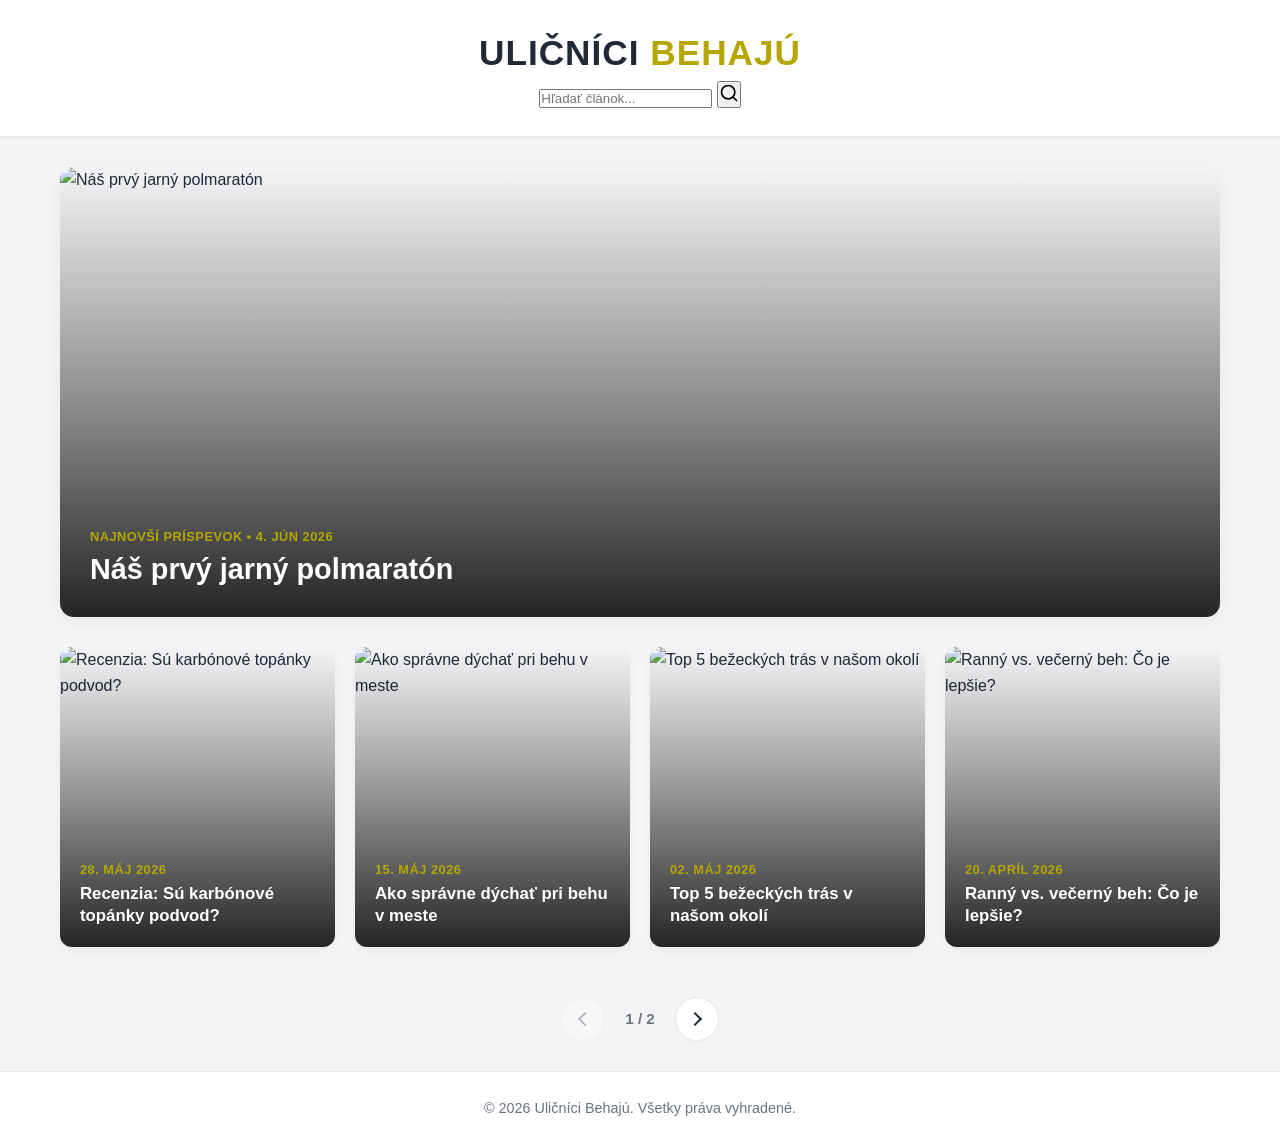
==== index.html @ 2d9c9202 "Update index.html" ====
<!DOCTYPE html>
<html lang="sk">
<head>
    <meta charset="UTF-8">
    <meta name="viewport" content="width=device-width, initial-scale=1.0">
    <title>Uličníci Behajú | Bežecký Blog</title>
    <link rel="stylesheet" href="style.css">
</head>
<body>

    <header>
        <div class="header-content">
            <h1 onclick="navigateTo('')">Uličníci <span>Behajú</span></h1>
            
            <!-- VYHĽADÁVANIE -->
            <form class="search-form" onsubmit="handleSearch(event)">
                <input type="text" id="search-input" placeholder="Hľadať článok...">
                <button type="submit" title="Vyhľadať">
                    <!-- SVG Ikona lupy -->
                    <svg viewBox="0 0 24 24" width="20" height="20" stroke="currentColor" stroke-width="2" fill="none" stroke-linecap="round" stroke-linejoin="round">
                        <circle cx="11" cy="11" r="8"></circle>
                        <line x1="21" y1="21" x2="16.65" y2="16.65"></line>
                    </svg>
                </button>
            </form>
        </div>
    </header>

    <main>
        <button id="back-btn" onclick="navigateTo('')">← Späť na články</button>

        <div id="blog-layout">
            <div id="featured-container"></div>
            <div id="older-container" class="older-grid"></div>

            <div class="pagination">
                <button id="prev-btn" class="page-btn" onclick="changePage(-1)">
                    <span class="arrow left"></span>
                </button>
                <span id="page-number">1 / 1</span>
                <button id="next-btn" class="page-btn" onclick="changePage(1)">
                    <span class="arrow right"></span>
                </button>
            </div>
        </div>

        <article id="single-post">
            <h1 id="post-full-title"></h1>
            <div id="post-full-meta"></div>
            <div id="post-full-body"></div>
            
            <div class="share-section">
                <div class="share-title">Zdieľať článok</div>
                <div class="share-buttons">
                    <button class="share-btn share-fb" onclick="shareFacebook()">Facebook</button>
                    <button class="share-btn share-x" onclick="shareX()">X / Twitter</button>
                    <button class="share-btn share-ig" id="ig-btn" onclick="shareInstagram()">Instagram</button>
                    <button class="share-btn" id="copy-btn" onclick="copyLink()">Skopírovať odkaz</button>
                </div>
            </div>
        </article>
    </main>

    <footer>
        &copy; 2026 Uličníci Behajú. Všetky práva vyhradené.
    </footer>

    <script src="script.js"></script>
</body>
</html>
---- style.css ----
/* SVETLÁ TÉMA */
:root {
    --bg-light: #f4f4f7;        
    --bg-card: #ffffff;        
    --accent-sport: #b5a600;   
    --text-main: #1f2937;      
    --text-muted: #6b7280;     
}

* { box-sizing: border-box; margin: 0; padding: 0; font-family: 'Segoe UI', Roboto, sans-serif; }
body { background-color: var(--bg-light); color: var(--text-main); line-height: 1.6; display: flex; flex-direction: column; min-height: 100vh; }

/* Hlavička */
header { background-color: var(--bg-card); border-bottom: 1px solid #e5e7eb; padding: 25px; text-align: center; box-shadow: 0 1px 3px rgba(0,0,0,0.05); }
header h1 { font-size: 2.2rem; text-transform: uppercase; letter-spacing: 1px; cursor: pointer; color: var(--text-main); font-weight: 800; }
header h1 span { color: var(--accent-sport); }

main { max-width: 1200px; margin: 30px auto; padding: 0 20px; flex: 1; width: 100%; }

/* Tlačidlo Späť */
#back-btn { display: none; background: var(--bg-card); border: 1px solid var(--text-muted); color: var(--text-main); padding: 10px 20px; cursor: pointer; margin-bottom: 25px; border-radius: 6px; text-transform: uppercase; font-weight: bold; font-size: 0.85rem; transition: 0.2s; box-shadow: 0 1px 2px rgba(0,0,0,0.05); }
#back-btn:hover { border-color: var(--accent-sport); color: var(--accent-sport); }

/* BLOG LAYOUT */
#blog-layout { display: flex; flex-direction: column; gap: 30px; }

/* 1. Najnovší príspevok (Veľký box) */
.featured-post {
    position: relative;
    width: 100%;
    height: 450px;
    border-radius: 14px;
    overflow: hidden;
    cursor: pointer;
    box-shadow: 0 4px 15px rgba(0,0,0,0.05);
}
.featured-post img { width: 100%; height: 100%; object-fit: cover; transition: transform 0.4s; }
.featured-post:hover img { transform: scale(1.01); }

/* Moderný gradient prechod z čiernej do stratena */
.card-overlay {
    position: absolute;
    bottom: 0; left: 0; right: 0; top: 0;
    background: linear-gradient(to top, rgba(0, 0, 0, 0.85) 0%, rgba(0, 0, 0, 0.4) 50%, rgba(0, 0, 0, 0) 100%);
    display: flex;
    flex-direction: column;
    justify-content: flex-end;
    padding: 30px;
}
.post-date { color: var(--accent-sport); font-weight: bold; text-transform: uppercase; font-size: 0.8rem; letter-spacing: 0.5px; }
.featured-post .post-title { font-size: 1.8rem; margin-top: 5px; font-weight: 700; color: #ffffff; line-height: 1.2; }

/* 2. Staršie príspevky (Mriežka 4 vedľa seba) */
.older-grid { display: grid; grid-template-columns: repeat(4, 1fr); gap: 20px; }
.older-card {
    position: relative;
    height: 300px;
    border-radius: 12px;
    overflow: hidden;
    cursor: pointer;
    box-shadow: 0 4px 10px rgba(0,0,0,0.04);
}
.older-card img { width: 100%; height: 100%; object-fit: cover; transition: transform 0.4s; }
.older-card:hover img { transform: scale(1.03); }

/* Prechod z čiernej do stratena pre staršie karty */
.older-card .card-overlay { padding: 20px; }
.older-card .post-title { font-size: 1.05rem; margin-top: 3px; font-weight: 600; color: #ffffff; line-height: 1.3; }

/* 3. STRÁNKOVANIE (UPRAVENÉ PRE DOKONALÉ CENTROVANIE ŠÍPOK) */
.pagination { display: flex; justify-content: center; align-items: center; gap: 20px; margin-top: 20px; }
.page-btn { 
    background: var(--bg-card); 
    border: 1px solid #e5e7eb; 
    color: var(--text-main); 
    width: 44px; 
    height: 44px; 
    border-radius: 50%; 
    cursor: pointer; 
    display: flex; 
    align-items: center; 
    justify-content: center; 
    transition: 0.2s; 
    box-shadow: 0 2px 4px rgba(0,0,0,0.02); 
}
.page-btn:hover:not(:disabled) { border-color: var(--accent-sport); color: var(--accent-sport); }
.page-btn:disabled { opacity: 0.3; cursor: not-allowed; }
#page-number { font-weight: bold; font-size: 0.95rem; color: var(--text-muted); }

/* CSS Geometrické šípky na chlp presne v strede */
.arrow {
    display: inline-block;
    width: 10px;
    height: 10px;
    border-top: 2px solid currentColor;
    border-left: 2px solid currentColor;
}
.arrow.left { transform: rotate(-45deg); margin-left: 3px; }
.arrow.right { transform: rotate(135deg); margin-right: 3px; }

/* DETAIL ČLÁNKU */
#single-post { display: none; background-color: var(--bg-card); padding: 40px; border-radius: 14px; box-shadow: 0 4px 20px rgba(0,0,0,0.04); border: 1px solid #e5e7eb; }
#post-full-title { font-size: 2.6rem; color: var(--text-main); font-weight: 800; line-height: 1.2; margin-bottom: 8px; }
#post-full-meta { color: var(--text-muted); margin-bottom: 30px; font-size: 0.95rem; border-bottom: 1px solid #e5e7eb; padding-bottom: 15px; }
#post-full-body { font-size: 1.15rem; color: #374151; }
#post-full-body p { margin-bottom: 20px; }

/* Flex riadok pre pokročilé rozloženie obrázkov v článku */
.flex-row { display: flex; gap: 30px; margin: 30px 0; align-items: center; }
.flex-row img { max-width: 45%; border-radius: 8px; box-shadow: 0 4px 10px rgba(0,0,0,0.05); }

/* SEKCIA ZDIEĽANIA */
.share-section { margin-top: 40px; padding-top: 20px; border-top: 1px solid #e5e7eb; }
.share-title { font-size: 1rem; font-weight: bold; color: var(--text-muted); text-transform: uppercase; margin-bottom: 15px; letter-spacing: 0.5px; }
.share-buttons { display: flex; gap: 12px; flex-wrap: wrap; }
.share-btn { display: inline-flex; align-items: center; gap: 8px; padding: 10px 18px; border-radius: 6px; border: 1px solid #e5e7eb; background: var(--bg-light); color: var(--text-main); font-weight: 600; font-size: 0.9rem; cursor: pointer; transition: 0.2s; }
.share-btn:hover { background: #e5e7eb; transform: translateY(-1px); }
.share-fb { background: #1877f2; color: white; border: none; }
.share-fb:hover { background: #166fe5; }
.share-x { background: #000000; color: white; border: none; }
.share-x:hover { background: #262626; }

/* Instagram značková farba */
.share-ig { background: linear-gradient(45deg, #f09433 0%, #e6683c 25%, #dc2743 50%, #cc2366 75%, #bc1888 100%); color: white; border: none; }
.share-ig:hover { transform: translateY(-1px); box-shadow: 0 4px 10px rgba(220, 39, 67, 0.3); }

/* Pätička */
footer { background-color: var(--bg-card); text-align: center; padding: 25px; color: var(--text-muted); font-size: 0.9rem; border-top: 1px solid #e5e7eb; margin-top: auto; }

/* RESPONZIVITA */
@media (max-width: 900px) {
    .older-grid { grid-template-columns: repeat(2, 1fr); }
    .featured-post { height: 350px; }
    #post-full-title { font-size: 2rem; }
}
@media (max-width: 600px) {
    .older-grid { grid-template-columns: repeat(2, 1fr); gap: 12px; }
    .older-card { height: 220px; }
    .featured-post { height: 280px; }
    .card-overlay { padding: 15px; }
    .featured-post .post-title { font-size: 1.3rem; }
    .older-card .post-title { font-size: 0.9rem; }
    #single-post { padding: 20px; }
}

/* --- FORMÁTOVANIE OBRÁZKOV V ČLÁNKU --- */

/* 1 obrázok (samostatný), vycentrovaný na 75% šírky */
.single-img-container {
    display: flex;
    flex-direction: column;
    align-items: center;
    margin: 40px 0;
}

.single-img-container img {
    width: 75%;
    max-width: 800px;
    border-radius: 8px;
    box-shadow: 0 4px 10px rgba(0,0,0,0.1);
}

.img-caption {
    font-size: 0.9rem;
    color: var(--text-muted);
    font-style: italic;
    margin-top: 10px;
    text-align: center;
}

/* 2 obrázky vedľa seba */
.double-img-container {
    display: flex;
    gap: 20px; /* Úzka medzera medzi obrázkami */
    margin: 40px 0;
    justify-content: center;
}

.img-column {
    flex: 1; /* Každý stĺpec zaberie rovnakú časť (50%) */
    display: flex;
    flex-direction: column;
    align-items: center;
}

.img-column img {
    width: 100%;
    border-radius: 8px;
    box-shadow: 0 4px 10px rgba(0,0,0,0.1);
}

/* Responzivita - na mobile nech sú obrázky pod sebou na 100% šírky */
@media (max-width: 768px) {
    .single-img-container img {
        width: 100%;
    }
    
    .double-img-container {
        flex-direction: column; /* Hodí ich pod seba */
    }
}
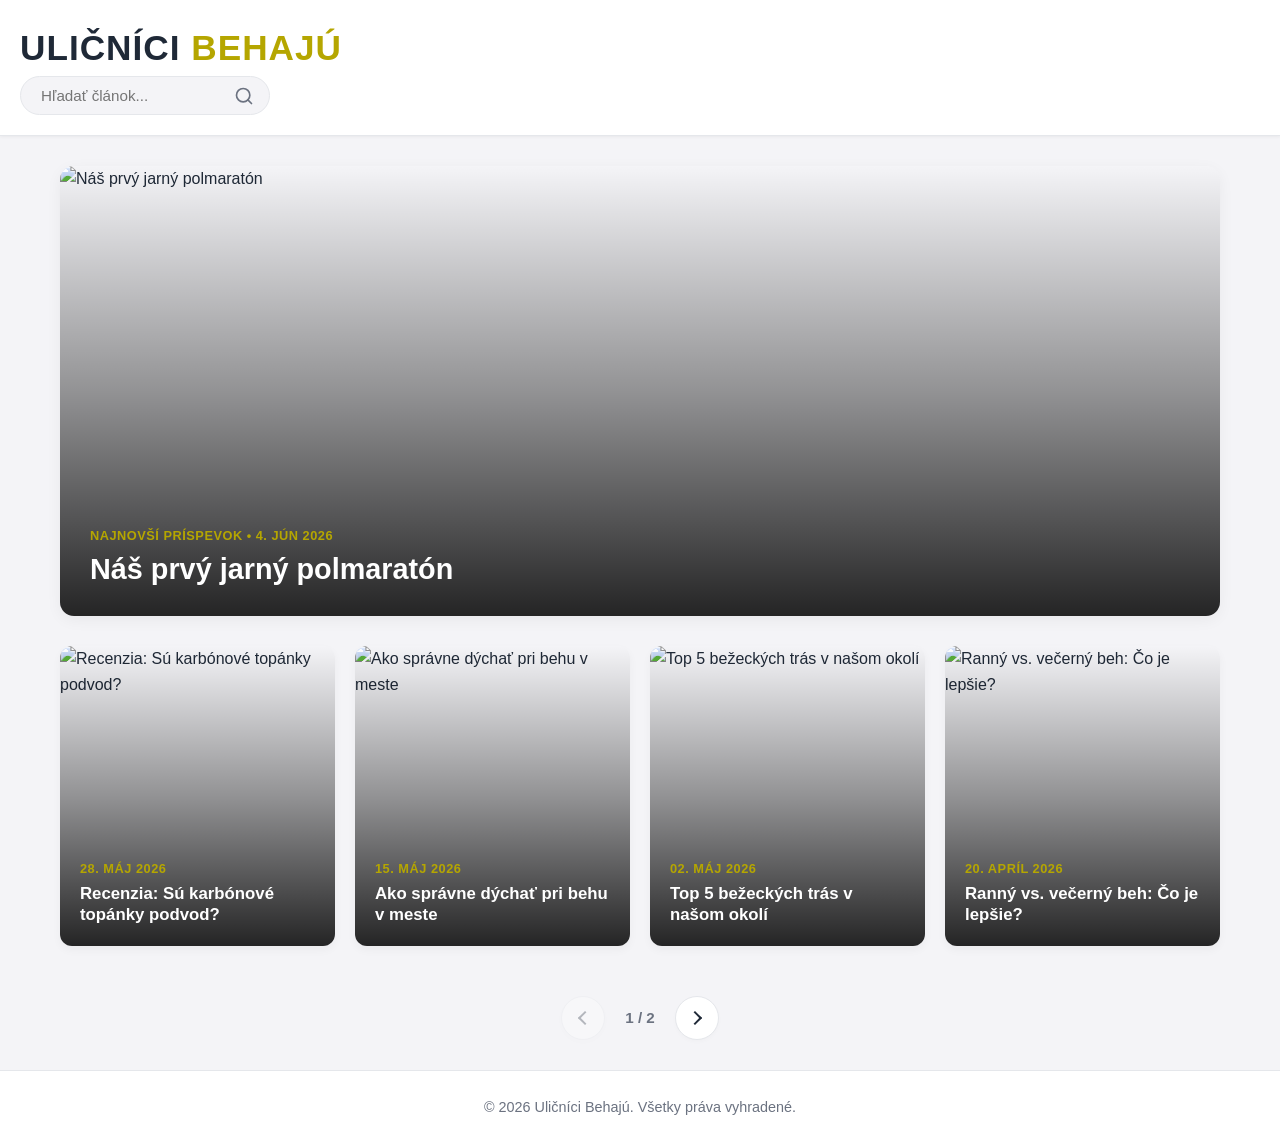
==== commit 2dd3f44d: "Update index.html" ====
--- a/index.html
+++ b/index.html
@@ -9,14 +9,14 @@
 <body>
 
     <header>
-        <div class="header-content">
+        <div class="header-container">
+            <!-- Vycentrovaný nadpis -->
             <h1 onclick="navigateTo('')">Uličníci <span>Behajú</span></h1>
             
-            <!-- VYHĽADÁVANIE -->
+            <!-- Vyhľadávací formulár zarovnaný vpravo -->
             <form class="search-form" onsubmit="handleSearch(event)">
                 <input type="text" id="search-input" placeholder="Hľadať článok...">
                 <button type="submit" title="Vyhľadať">
-                    <!-- SVG Ikona lupy -->
                     <svg viewBox="0 0 24 24" width="20" height="20" stroke="currentColor" stroke-width="2" fill="none" stroke-linecap="round" stroke-linejoin="round">
                         <circle cx="11" cy="11" r="8"></circle>
                         <line x1="21" y1="21" x2="16.65" y2="16.65"></line>
--- a/style.css
+++ b/style.css
@@ -10,10 +10,17 @@
 * { box-sizing: border-box; margin: 0; padding: 0; font-family: 'Segoe UI', Roboto, sans-serif; }
 body { background-color: var(--bg-light); color: var(--text-main); line-height: 1.6; display: flex; flex-direction: column; min-height: 100vh; }
 
-/* Hlavička */
-header { background-color: var(--bg-card); border-bottom: 1px solid #e5e7eb; padding: 25px; text-align: center; box-shadow: 0 1px 3px rgba(0,0,0,0.05); }
-header h1 { font-size: 2.2rem; text-transform: uppercase; letter-spacing: 1px; cursor: pointer; color: var(--text-main); font-weight: 800; }
+/* Hlavička s vyhľadávaním */
+header { background-color: var(--bg-card); border-bottom: 1px solid #e5e7eb; padding: 20px; box-shadow: 0 1px 3px rgba(0,0,0,0.05); }
+.header-content { max-width: 1200px; margin: 0 auto; display: flex; justify-content: space-between; align-items: center; flex-wrap: wrap; gap: 15px; }
+header h1 { font-size: 2.2rem; text-transform: uppercase; letter-spacing: 1px; cursor: pointer; color: var(--text-main); font-weight: 800; margin: 0; }
 header h1 span { color: var(--accent-sport); }
+
+/* Vyhľadávací formulár */
+.search-form { display: flex; align-items: center; background: var(--bg-light); border-radius: 20px; padding: 5px 15px; border: 1px solid #e5e7eb; width: 250px; }
+.search-form input { border: none; background: transparent; outline: none; padding: 5px; font-size: 0.95rem; color: var(--text-main); width: 100%; }
+.search-form button { background: none; border: none; cursor: pointer; color: var(--text-muted); display: flex; align-items: center; transition: 0.2s; padding-left: 5px; }
+.search-form button:hover { color: var(--accent-sport); }
 
 main { max-width: 1200px; margin: 30px auto; padding: 0 20px; flex: 1; width: 100%; }
 
@@ -24,77 +31,29 @@
 /* BLOG LAYOUT */
 #blog-layout { display: flex; flex-direction: column; gap: 30px; }
 
-/* 1. Najnovší príspevok (Veľký box) */
-.featured-post {
-    position: relative;
-    width: 100%;
-    height: 450px;
-    border-radius: 14px;
-    overflow: hidden;
-    cursor: pointer;
-    box-shadow: 0 4px 15px rgba(0,0,0,0.05);
-}
+/* Najnovší príspevok (Veľký box) */
+.featured-post { position: relative; width: 100%; height: 450px; border-radius: 14px; overflow: hidden; cursor: pointer; box-shadow: 0 4px 15px rgba(0,0,0,0.05); }
 .featured-post img { width: 100%; height: 100%; object-fit: cover; transition: transform 0.4s; }
 .featured-post:hover img { transform: scale(1.01); }
-
-/* Moderný gradient prechod z čiernej do stratena */
-.card-overlay {
-    position: absolute;
-    bottom: 0; left: 0; right: 0; top: 0;
-    background: linear-gradient(to top, rgba(0, 0, 0, 0.85) 0%, rgba(0, 0, 0, 0.4) 50%, rgba(0, 0, 0, 0) 100%);
-    display: flex;
-    flex-direction: column;
-    justify-content: flex-end;
-    padding: 30px;
-}
+.card-overlay { position: absolute; bottom: 0; left: 0; right: 0; top: 0; background: linear-gradient(to top, rgba(0, 0, 0, 0.85) 0%, rgba(0, 0, 0, 0.4) 50%, rgba(0, 0, 0, 0) 100%); display: flex; flex-direction: column; justify-content: flex-end; padding: 30px; }
 .post-date { color: var(--accent-sport); font-weight: bold; text-transform: uppercase; font-size: 0.8rem; letter-spacing: 0.5px; }
 .featured-post .post-title { font-size: 1.8rem; margin-top: 5px; font-weight: 700; color: #ffffff; line-height: 1.2; }
 
-/* 2. Staršie príspevky (Mriežka 4 vedľa seba) */
+/* Staršie príspevky (Mriežka) */
 .older-grid { display: grid; grid-template-columns: repeat(4, 1fr); gap: 20px; }
-.older-card {
-    position: relative;
-    height: 300px;
-    border-radius: 12px;
-    overflow: hidden;
-    cursor: pointer;
-    box-shadow: 0 4px 10px rgba(0,0,0,0.04);
-}
+.older-card { position: relative; height: 300px; border-radius: 12px; overflow: hidden; cursor: pointer; box-shadow: 0 4px 10px rgba(0,0,0,0.04); }
 .older-card img { width: 100%; height: 100%; object-fit: cover; transition: transform 0.4s; }
 .older-card:hover img { transform: scale(1.03); }
-
-/* Prechod z čiernej do stratena pre staršie karty */
 .older-card .card-overlay { padding: 20px; }
 .older-card .post-title { font-size: 1.05rem; margin-top: 3px; font-weight: 600; color: #ffffff; line-height: 1.3; }
 
-/* 3. STRÁNKOVANIE (UPRAVENÉ PRE DOKONALÉ CENTROVANIE ŠÍPOK) */
+/* STRÁNKOVANIE */
 .pagination { display: flex; justify-content: center; align-items: center; gap: 20px; margin-top: 20px; }
-.page-btn { 
-    background: var(--bg-card); 
-    border: 1px solid #e5e7eb; 
-    color: var(--text-main); 
-    width: 44px; 
-    height: 44px; 
-    border-radius: 50%; 
-    cursor: pointer; 
-    display: flex; 
-    align-items: center; 
-    justify-content: center; 
-    transition: 0.2s; 
-    box-shadow: 0 2px 4px rgba(0,0,0,0.02); 
-}
+.page-btn { background: var(--bg-card); border: 1px solid #e5e7eb; color: var(--text-main); width: 44px; height: 44px; border-radius: 50%; cursor: pointer; display: flex; align-items: center; justify-content: center; transition: 0.2s; box-shadow: 0 2px 4px rgba(0,0,0,0.02); }
 .page-btn:hover:not(:disabled) { border-color: var(--accent-sport); color: var(--accent-sport); }
 .page-btn:disabled { opacity: 0.3; cursor: not-allowed; }
 #page-number { font-weight: bold; font-size: 0.95rem; color: var(--text-muted); }
-
-/* CSS Geometrické šípky na chlp presne v strede */
-.arrow {
-    display: inline-block;
-    width: 10px;
-    height: 10px;
-    border-top: 2px solid currentColor;
-    border-left: 2px solid currentColor;
-}
+.arrow { display: inline-block; width: 10px; height: 10px; border-top: 2px solid currentColor; border-left: 2px solid currentColor; }
 .arrow.left { transform: rotate(-45deg); margin-left: 3px; }
 .arrow.right { transform: rotate(135deg); margin-right: 3px; }
 
@@ -105,9 +64,14 @@
 #post-full-body { font-size: 1.15rem; color: #374151; }
 #post-full-body p { margin-bottom: 20px; }
 
-/* Flex riadok pre pokročilé rozloženie obrázkov v článku */
-.flex-row { display: flex; gap: 30px; margin: 30px 0; align-items: center; }
-.flex-row img { max-width: 45%; border-radius: 8px; box-shadow: 0 4px 10px rgba(0,0,0,0.05); }
+/* FORMÁTOVANIE OBRÁZKOV V ČLÁNKU */
+.single-img-container { display: flex; flex-direction: column; align-items: center; margin: 40px 0; }
+.single-img-container img { width: 75%; max-width: 800px; border-radius: 8px; box-shadow: 0 4px 10px rgba(0,0,0,0.1); }
+.img-caption { font-size: 0.9rem; color: var(--text-muted); font-style: italic; margin-top: 10px; text-align: center; }
+
+.double-img-container { display: flex; gap: 20px; margin: 40px 0; justify-content: center; }
+.img-column { flex: 1; display: flex; flex-direction: column; align-items: center; }
+.img-column img { width: 100%; border-radius: 8px; box-shadow: 0 4px 10px rgba(0,0,0,0.1); }
 
 /* SEKCIA ZDIEĽANIA */
 .share-section { margin-top: 40px; padding-top: 20px; border-top: 1px solid #e5e7eb; }
@@ -119,8 +83,6 @@
 .share-fb:hover { background: #166fe5; }
 .share-x { background: #000000; color: white; border: none; }
 .share-x:hover { background: #262626; }
-
-/* Instagram značková farba */
 .share-ig { background: linear-gradient(45deg, #f09433 0%, #e6683c 25%, #dc2743 50%, #cc2366 75%, #bc1888 100%); color: white; border: none; }
 .share-ig:hover { transform: translateY(-1px); box-shadow: 0 4px 10px rgba(220, 39, 67, 0.3); }
 
@@ -134,6 +96,8 @@
     #post-full-title { font-size: 2rem; }
 }
 @media (max-width: 600px) {
+    .header-content { flex-direction: column; justify-content: center; text-align: center; }
+    .search-form { width: 100%; max-width: 300px; }
     .older-grid { grid-template-columns: repeat(2, 1fr); gap: 12px; }
     .older-card { height: 220px; }
     .featured-post { height: 280px; }
@@ -141,61 +105,6 @@
     .featured-post .post-title { font-size: 1.3rem; }
     .older-card .post-title { font-size: 0.9rem; }
     #single-post { padding: 20px; }
+    .single-img-container img { width: 100%; }
+    .double-img-container { flex-direction: column; }
 }
-
-/* --- FORMÁTOVANIE OBRÁZKOV V ČLÁNKU --- */
-
-/* 1 obrázok (samostatný), vycentrovaný na 75% šírky */
-.single-img-container {
-    display: flex;
-    flex-direction: column;
-    align-items: center;
-    margin: 40px 0;
-}
-
-.single-img-container img {
-    width: 75%;
-    max-width: 800px;
-    border-radius: 8px;
-    box-shadow: 0 4px 10px rgba(0,0,0,0.1);
-}
-
-.img-caption {
-    font-size: 0.9rem;
-    color: var(--text-muted);
-    font-style: italic;
-    margin-top: 10px;
-    text-align: center;
-}
-
-/* 2 obrázky vedľa seba */
-.double-img-container {
-    display: flex;
-    gap: 20px; /* Úzka medzera medzi obrázkami */
-    margin: 40px 0;
-    justify-content: center;
-}
-
-.img-column {
-    flex: 1; /* Každý stĺpec zaberie rovnakú časť (50%) */
-    display: flex;
-    flex-direction: column;
-    align-items: center;
-}
-
-.img-column img {
-    width: 100%;
-    border-radius: 8px;
-    box-shadow: 0 4px 10px rgba(0,0,0,0.1);
-}
-
-/* Responzivita - na mobile nech sú obrázky pod sebou na 100% šírky */
-@media (max-width: 768px) {
-    .single-img-container img {
-        width: 100%;
-    }
-    
-    .double-img-container {
-        flex-direction: column; /* Hodí ich pod seba */
-    }
-}
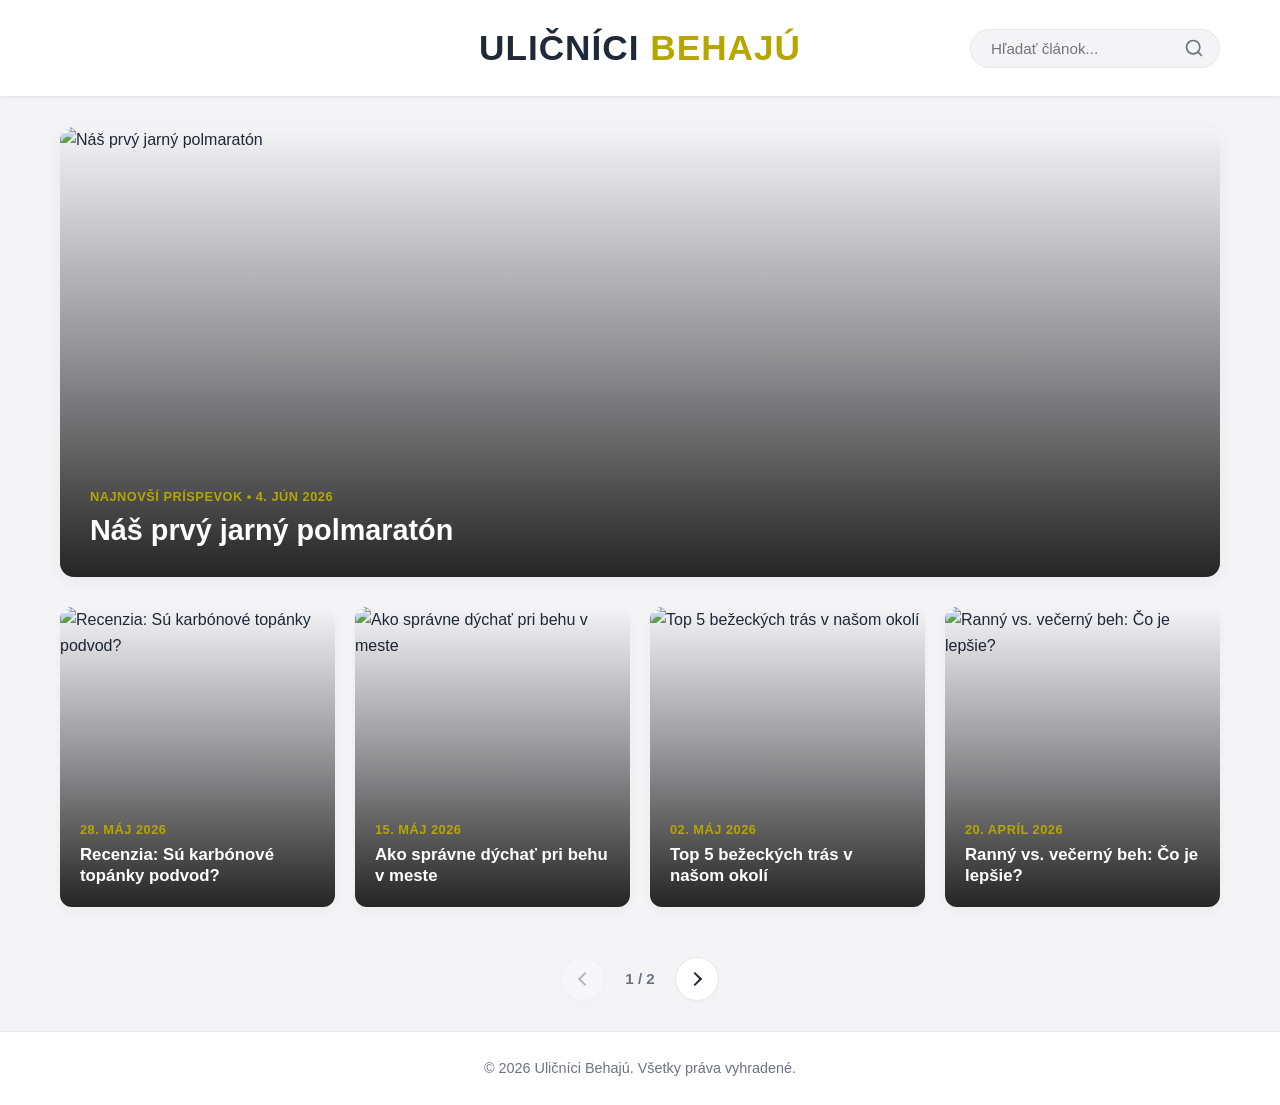
==== commit 81ce73e5: "Update index.html" ====
--- a/index.html
+++ b/index.html
@@ -10,6 +10,9 @@
 
     <header>
         <div class="header-container">
+            <!-- Prazdny blok pre dokonalé vycentrovanie -->
+            <div class="header-spacer"></div> 
+            
             <!-- Vycentrovaný nadpis -->
             <h1 onclick="navigateTo('')">Uličníci <span>Behajú</span></h1>
             
--- a/style.css
+++ b/style.css
@@ -10,14 +10,34 @@
 * { box-sizing: border-box; margin: 0; padding: 0; font-family: 'Segoe UI', Roboto, sans-serif; }
 body { background-color: var(--bg-light); color: var(--text-main); line-height: 1.6; display: flex; flex-direction: column; min-height: 100vh; }
 
-/* Hlavička s vyhľadávaním */
-header { background-color: var(--bg-card); border-bottom: 1px solid #e5e7eb; padding: 20px; box-shadow: 0 1px 3px rgba(0,0,0,0.05); }
-.header-content { max-width: 1200px; margin: 0 auto; display: flex; justify-content: space-between; align-items: center; flex-wrap: wrap; gap: 15px; }
+/* HLAVIČKA A VYHĽADÁVANIE */
+header { background-color: var(--bg-card); border-bottom: 1px solid #e5e7eb; padding: 20px 0; box-shadow: 0 1px 3px rgba(0,0,0,0.05); }
+
+.header-container {
+    max-width: 1200px;
+    margin: 0 auto;
+    padding: 0 20px;
+    position: relative;
+    display: flex;
+    justify-content: center; /* Drží nadpis v strede */
+    align-items: center;
+}
+
 header h1 { font-size: 2.2rem; text-transform: uppercase; letter-spacing: 1px; cursor: pointer; color: var(--text-main); font-weight: 800; margin: 0; }
 header h1 span { color: var(--accent-sport); }
 
-/* Vyhľadávací formulár */
-.search-form { display: flex; align-items: center; background: var(--bg-light); border-radius: 20px; padding: 5px 15px; border: 1px solid #e5e7eb; width: 250px; }
+.search-form {
+    position: absolute;
+    right: 20px; /* Zarovná lupu s pravým okrajom článkov */
+    display: flex;
+    align-items: center;
+    background: var(--bg-light);
+    border-radius: 20px;
+    padding: 5px 15px;
+    border: 1px solid #e5e7eb;
+    width: 250px;
+}
+
 .search-form input { border: none; background: transparent; outline: none; padding: 5px; font-size: 0.95rem; color: var(--text-main); width: 100%; }
 .search-form button { background: none; border: none; cursor: pointer; color: var(--text-muted); display: flex; align-items: center; transition: 0.2s; padding-left: 5px; }
 .search-form button:hover { color: var(--accent-sport); }
@@ -95,9 +115,11 @@
     .featured-post { height: 350px; }
     #post-full-title { font-size: 2rem; }
 }
+@media (max-width: 768px) {
+    .header-container { flex-direction: column; justify-content: center; text-align: center; }
+    .search-form { position: relative; right: auto; margin-top: 15px; width: 100%; max-width: 300px; }
+}
 @media (max-width: 600px) {
-    .header-content { flex-direction: column; justify-content: center; text-align: center; }
-    .search-form { width: 100%; max-width: 300px; }
     .older-grid { grid-template-columns: repeat(2, 1fr); gap: 12px; }
     .older-card { height: 220px; }
     .featured-post { height: 280px; }
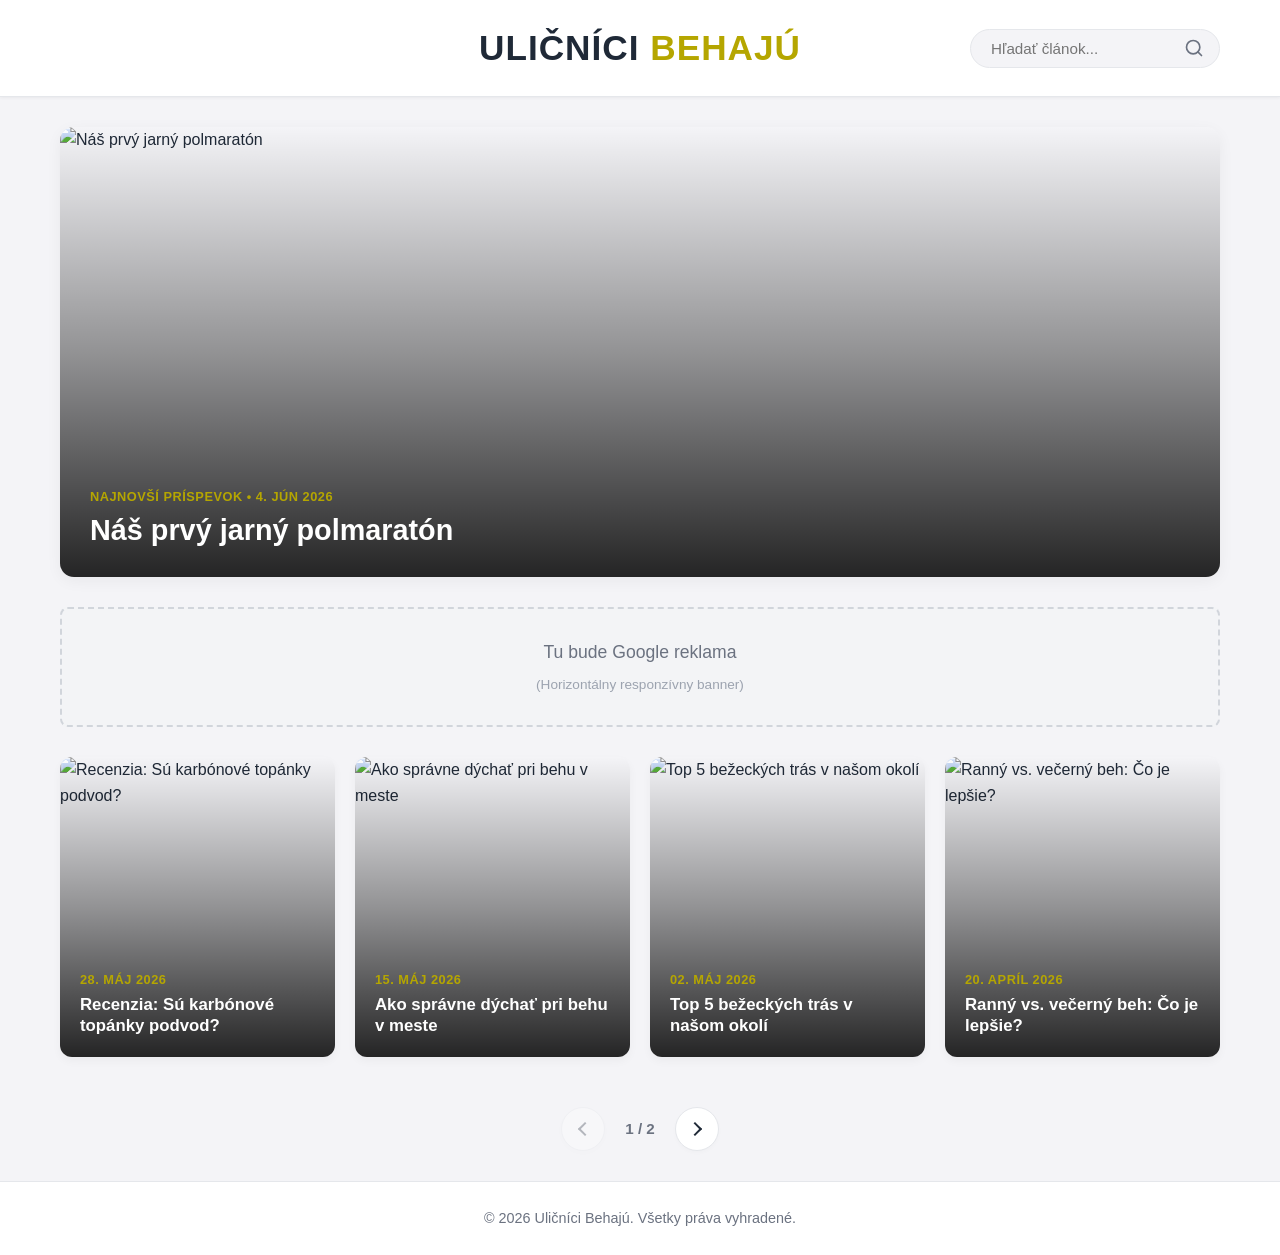
==== commit c5148920: "Update index.html" ====
--- a/index.html
+++ b/index.html
@@ -5,6 +5,11 @@
     <meta name="viewport" content="width=device-width, initial-scale=1.0">
     <title>Uličníci Behajú | Bežecký Blog</title>
     <link rel="stylesheet" href="style.css">
+    <meta property="og:title" content="Uličníci Behajú | Bežecký Blog">
+    <meta property="og:description" content="Náš bežecký blog o pretekoch, výbave a tratiach v našom okolí.">
+    <meta property="og:image" content="https://tvojweb.sk/cesta-k-nejakemu-peknemu-uvodnemu-obrazku.jpg">
+    <meta property="og:url" content="https://tvojweb.sk">
+    <meta name="twitter:card" content="summary_large_image">
 </head>
 <body>
 
--- a/style.css
+++ b/style.css
@@ -14,21 +14,22 @@
 header { background-color: var(--bg-card); border-bottom: 1px solid #e5e7eb; padding: 20px 0; box-shadow: 0 1px 3px rgba(0,0,0,0.05); }
 
 .header-container {
-    max-width: 1200px;
+    max-width: 1200px; /* <--- Toto je opravené z 1240px */
     margin: 0 auto;
     padding: 0 20px;
     position: relative;
     display: flex;
-    justify-content: center; /* Drží nadpis v strede */
+    justify-content: center; 
     align-items: center;
 }
 
-header h1 { font-size: 2.2rem; text-transform: uppercase; letter-spacing: 1px; cursor: pointer; color: var(--text-main); font-weight: 800; margin: 0; }
+/* Spacer slúži ako protiváha pre search-form, aby h1 bolo presne v strede */
+.header-spacer { width: 250px; }
+
+header h1 { flex: 1; text-align: center; font-size: 2.2rem; text-transform: uppercase; letter-spacing: 1px; cursor: pointer; color: var(--text-main); font-weight: 800; margin: 0; }
 header h1 span { color: var(--accent-sport); }
 
 .search-form {
-    position: absolute;
-    right: 20px; /* Zarovná lupu s pravým okrajom článkov */
     display: flex;
     align-items: center;
     background: var(--bg-light);
@@ -104,7 +105,12 @@
 .share-x { background: #000000; color: white; border: none; }
 .share-x:hover { background: #262626; }
 .share-ig { background: linear-gradient(45deg, #f09433 0%, #e6683c 25%, #dc2743 50%, #cc2366 75%, #bc1888 100%); color: white; border: none; }
-.share-ig:hover { transform: translateY(-1px); box-shadow: 0 4px 10px rgba(220, 39, 67, 0.3); }
+.share-ig:hover { 
+    /* Vynútime ponechanie gradientu, aby nezosivelo */
+    background: linear-gradient(45deg, #f09433 0%, #e6683c 25%, #dc2743 50%, #cc2366 75%, #bc1888 100%); 
+    /* Jemne ho stmavíme, rovnako ako FB a X */
+    filter: brightness(0.9); 
+}
 
 /* Pätička */
 footer { background-color: var(--bg-card); text-align: center; padding: 25px; color: var(--text-muted); font-size: 0.9rem; border-top: 1px solid #e5e7eb; margin-top: auto; }
@@ -116,8 +122,9 @@
     #post-full-title { font-size: 2rem; }
 }
 @media (max-width: 768px) {
-    .header-container { flex-direction: column; justify-content: center; text-align: center; }
-    .search-form { position: relative; right: auto; margin-top: 15px; width: 100%; max-width: 300px; }
+    .header-container { flex-direction: column; gap: 15px; }
+    .header-spacer { display: none; }
+    .search-form { width: 100%; max-width: 400px; }
 }
 @media (max-width: 600px) {
     .older-grid { grid-template-columns: repeat(2, 1fr); gap: 12px; }
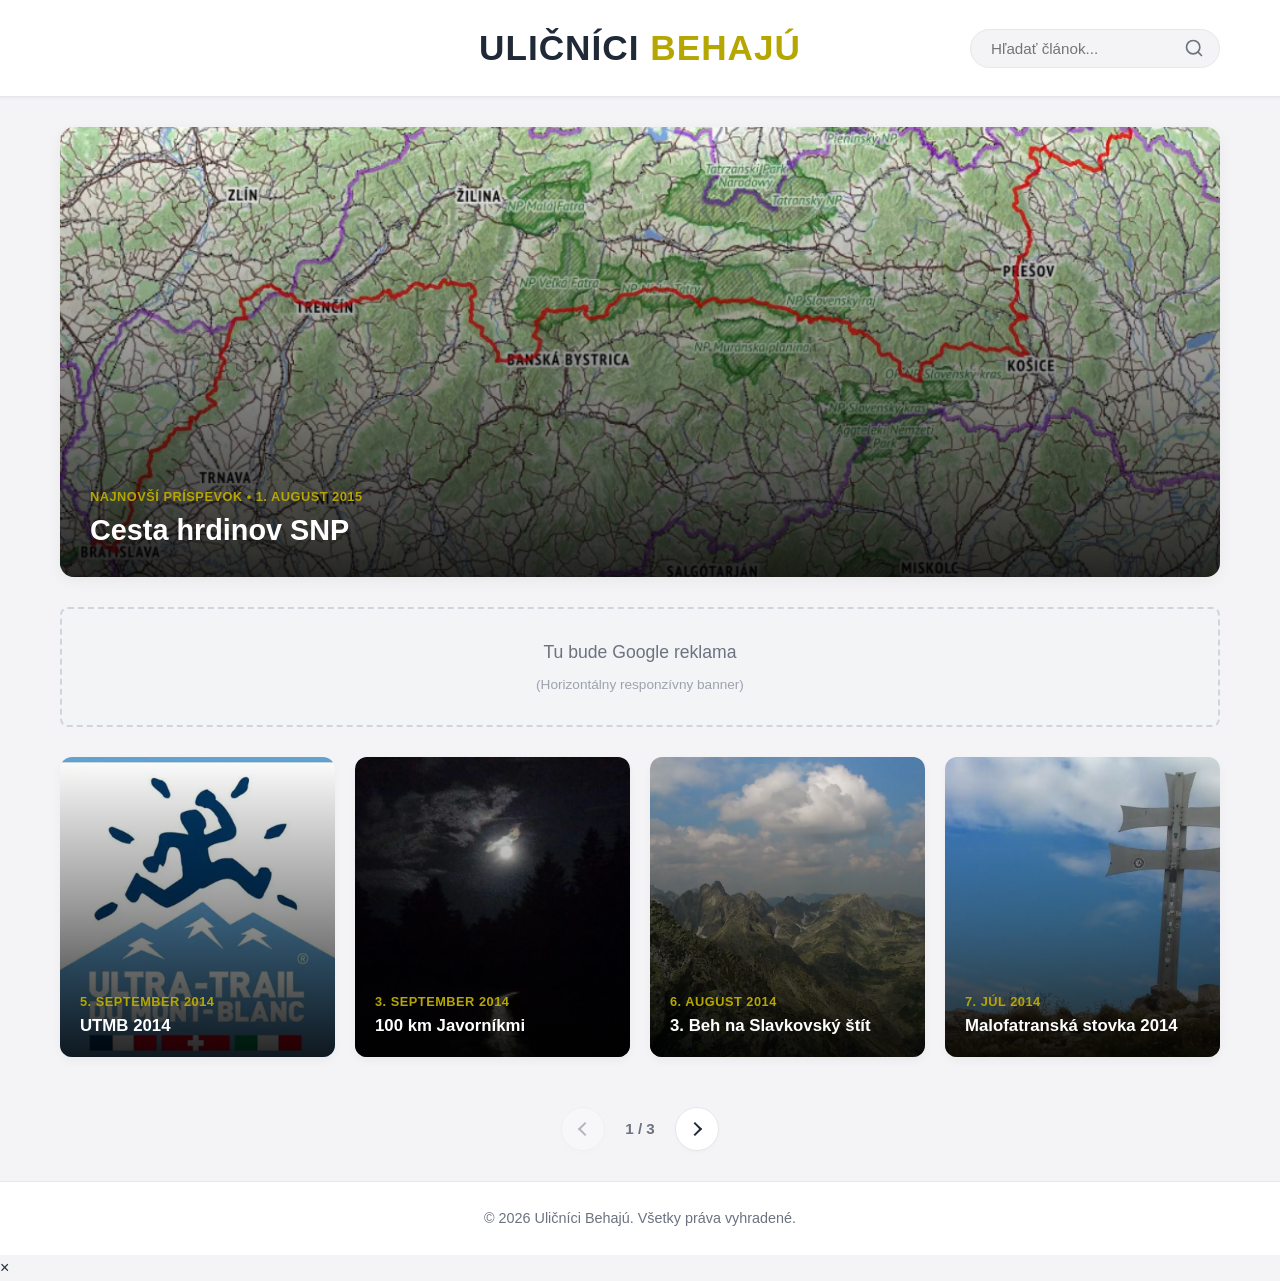
==== commit 3679f4ec: "Update index.html" ====
--- a/index.html
+++ b/index.html
@@ -4,27 +4,33 @@
     <meta charset="UTF-8">
     <meta name="viewport" content="width=device-width, initial-scale=1.0">
     <title>Uličníci Behajú | Bežecký Blog</title>
+    
+    <!-- SEO a Zdieľanie (Facebook/Twitter) -->
+    <meta name="description" content="Náš bežecký blog o pretekoch, výbave, tréningu a bežeckých trasách v našom okolí. Pridajte sa k Uličníkom!">
+    <meta property="og:title" content="Uličníci Behajú | Bežecký Blog">
+    <meta property="og:description" content="Náš bežecký blog o pretekoch, výbave, tréningu a bežeckých trasách v našom okolí.">
+    <meta property="og:type" content="website">
+    <meta property="og:url" content="https://mirqo1.github.io/ulicnici.github.io/">
+    <!-- Ak nemáš faviconu (ikonku hore v lište), tento riadok ju pripraví na neskôr -->
+    <link rel="icon" href="data:;base64,iVBORw0KGgo="> 
+
     <link rel="stylesheet" href="style.css">
-    <meta property="og:title" content="Uličníci Behajú | Bežecký Blog">
-    <meta property="og:description" content="Náš bežecký blog o pretekoch, výbave a tratiach v našom okolí.">
-    <meta property="og:image" content="https://tvojweb.sk/cesta-k-nejakemu-peknemu-uvodnemu-obrazku.jpg">
-    <meta property="og:url" content="https://tvojweb.sk">
-    <meta name="twitter:card" content="summary_large_image">
 </head>
 <body>
 
     <header>
         <div class="header-container">
-            <!-- Prazdny blok pre dokonalé vycentrovanie -->
             <div class="header-spacer"></div> 
             
-            <!-- Vycentrovaný nadpis -->
-            <h1 onclick="navigateTo('')">Uličníci <span>Behajú</span></h1>
+            <!-- SEO oprava: Odkaz domov je teraz cez <a> tag, nie len cez onClick na h1 -->
+            <a href="#" onclick="event.preventDefault(); navigateTo('');" style="text-decoration: none; flex: 1; text-align: center;">
+            <h1>Uličníci <span>Behajú</span></h1>
+            </a>
             
-            <!-- Vyhľadávací formulár zarovnaný vpravo -->
             <form class="search-form" onsubmit="handleSearch(event)">
+                <label for="search-input" style="display:none;">Hľadať článok</label>
                 <input type="text" id="search-input" placeholder="Hľadať článok...">
-                <button type="submit" title="Vyhľadať">
+                <button type="submit" title="Vyhľadať" aria-label="Vyhľadať">
                     <svg viewBox="0 0 24 24" width="20" height="20" stroke="currentColor" stroke-width="2" fill="none" stroke-linecap="round" stroke-linejoin="round">
                         <circle cx="11" cy="11" r="8"></circle>
                         <line x1="21" y1="21" x2="16.65" y2="16.65"></line>
@@ -41,19 +47,19 @@
             <div id="featured-container"></div>
             <div id="older-container" class="older-grid"></div>
 
-            <div class="pagination">
-                <button id="prev-btn" class="page-btn" onclick="changePage(-1)">
+            <nav class="pagination" aria-label="Stránkovanie">
+                <button id="prev-btn" class="page-btn" aria-label="Predchádzajúca strana" onclick="changePage(-1)">
                     <span class="arrow left"></span>
                 </button>
                 <span id="page-number">1 / 1</span>
-                <button id="next-btn" class="page-btn" onclick="changePage(1)">
+                <button id="next-btn" class="page-btn" aria-label="Ďalšia strana" onclick="changePage(1)">
                     <span class="arrow right"></span>
                 </button>
-            </div>
+            </nav>
         </div>
 
         <article id="single-post">
-            <h1 id="post-full-title"></h1>
+            <h2 id="post-full-title"></h2> <!-- Zmenené z H1 na H2, lebo H1 má byť na stránke len raz (názov blogu) -->
             <div id="post-full-meta"></div>
             <div id="post-full-body"></div>
             
@@ -73,6 +79,12 @@
         &copy; 2026 Uličníci Behajú. Všetky práva vyhradené.
     </footer>
 
+<!-- LIGHTBOX -->
+    <div id="lightbox" class="lightbox" onclick="closeLightbox()">
+        <span class="lightbox-close">&times;</span>
+        <img class="lightbox-content" id="lightbox-img">
+    </div>
+    
     <script src="script.js"></script>
 </body>
 </html>
--- a/style.css
+++ b/style.css
@@ -85,6 +85,17 @@
 #post-full-body { font-size: 1.15rem; color: #374151; }
 #post-full-body p { margin-bottom: 20px; }
 
+/* Odkazy priamo v texte článku */
+#post-full-body a {
+    color: var(--accent-sport); /* Bude žltý */
+    text-decoration: none;      /* Bez podčiarknutia */
+    font-weight: normal;        /* Zruší tučné písmo */
+}
+
+#post-full-body a:hover {
+    text-decoration: underline; /* Pri prejdení myšou sa jemne podčiarkne */
+}
+
 /* FORMÁTOVANIE OBRÁZKOV V ČLÁNKU */
 .single-img-container { display: flex; flex-direction: column; align-items: center; margin: 40px 0; }
 .single-img-container img { width: 75%; max-width: 800px; border-radius: 8px; box-shadow: 0 4px 10px rgba(0,0,0,0.1); }
@@ -137,3 +148,31 @@
     .single-img-container img { width: 100%; }
     .double-img-container { flex-direction: column; }
 }
+
+/* TLAČIDLÁ PRE EXTERNÉ ODKAZY V ČLÁNKOCH */
+.btn-container {
+    display: flex;
+    justify-content: center;
+    margin: 40px 0;
+}
+
+.article-btn {
+    display: inline-block;
+    padding: 14px 30px;
+    background-color: var(--accent-sport);
+    color: #ffffff !important;
+    text-decoration: none;
+    font-weight: 700;
+    font-size: 1rem;
+    border-radius: 8px;
+    text-transform: uppercase;
+    letter-spacing: 0.5px;
+    transition: all 0.2s ease;
+    box-shadow: 0 4px 12px rgba(181, 166, 0, 0.3);
+}
+
+.article-btn:hover {
+    transform: translateY(-2px);
+    background-color: #998c00;
+    box-shadow: 0 6px 15px rgba(181, 166, 0, 0.4);
+}
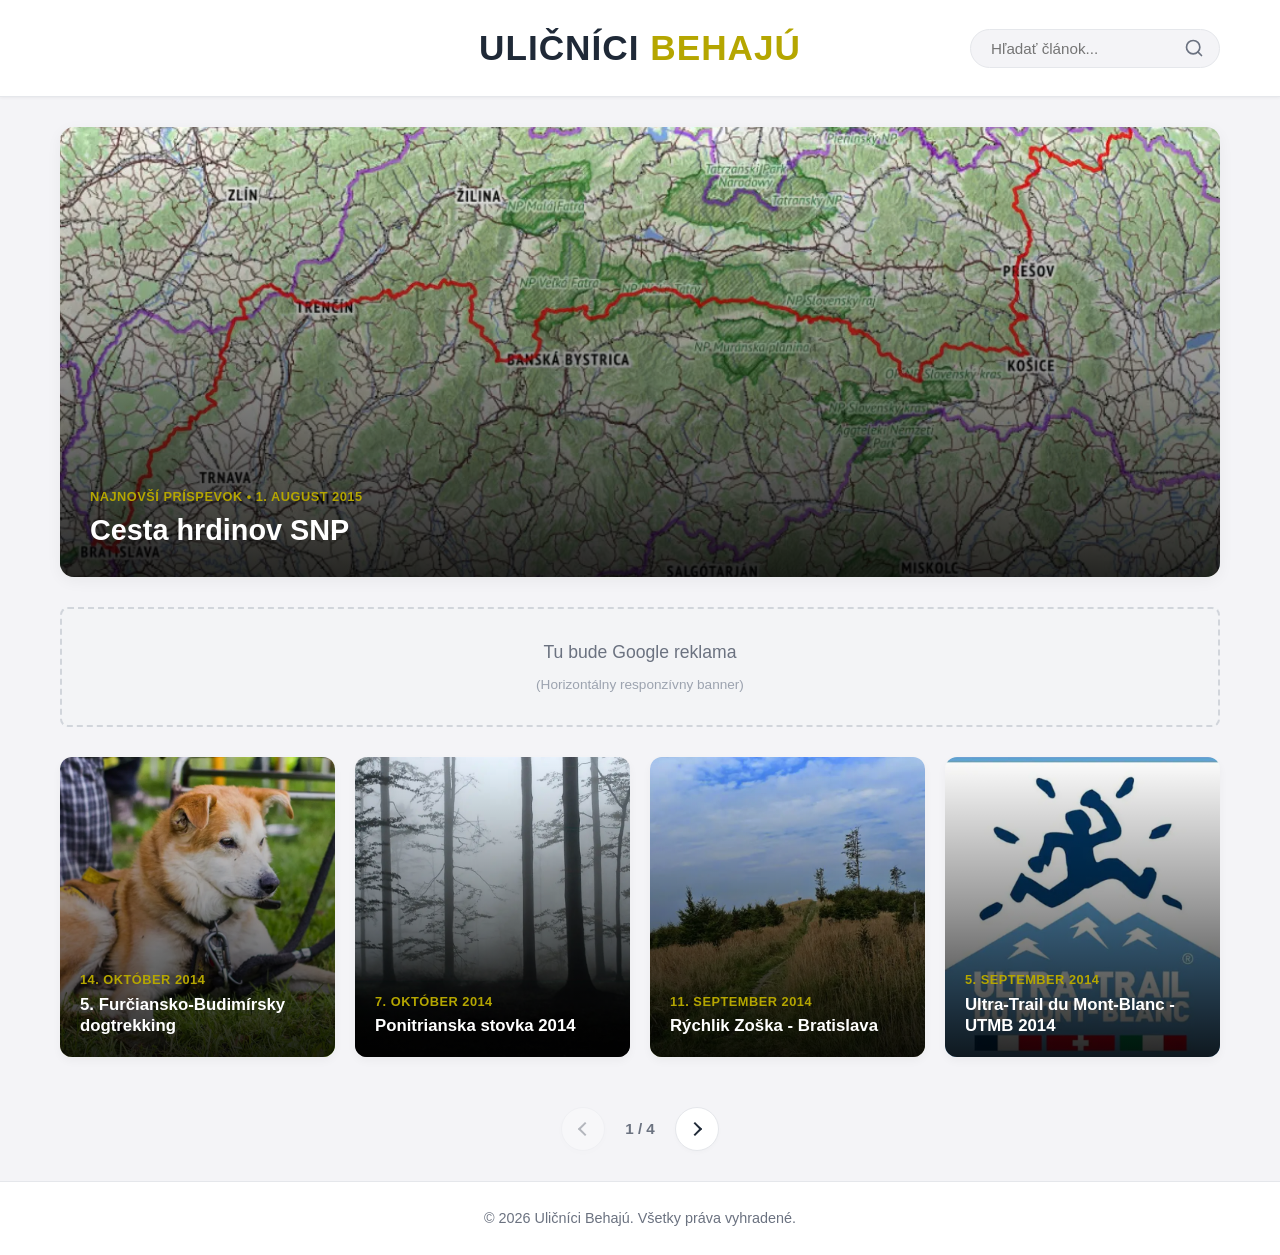
==== commit 2176211c: "Update index.html" ====
--- a/index.html
+++ b/index.html
@@ -11,8 +11,8 @@
     <meta property="og:description" content="Náš bežecký blog o pretekoch, výbave, tréningu a bežeckých trasách v našom okolí.">
     <meta property="og:type" content="website">
     <meta property="og:url" content="https://mirqo1.github.io/ulicnici.github.io/">
-    <!-- Ak nemáš faviconu (ikonku hore v lište), tento riadok ju pripraví na neskôr -->
-    <link rel="icon" href="data:;base64,iVBORw0KGgo="> 
+<!-- Ikonka webu v lište prehliadača -->
+<link rel="icon" href="img/favicon.png" type="image/png">
 
     <link rel="stylesheet" href="style.css">
 </head>
--- a/style.css
+++ b/style.css
@@ -98,7 +98,26 @@
 
 /* FORMÁTOVANIE OBRÁZKOV V ČLÁNKU */
 .single-img-container { display: flex; flex-direction: column; align-items: center; margin: 40px 0; }
-.single-img-container img { width: 75%; max-width: 800px; border-radius: 8px; box-shadow: 0 4px 10px rgba(0,0,0,0.1); }
+
+/* Klasická fotka (na šírku) */
+.single-img-container img { 
+    width: 75%; 
+    max-width: 800px; 
+    border-radius: 8px; 
+    box-shadow: 0 4px 10px rgba(0,0,0,0.1); 
+}
+
+/* Fotka na stojato (Portrét) - prebije predchádzajúce pravidlo */
+.single-img-container img.portrait {
+    width: 50% !important;
+    max-width: 500px !important;
+}
+
+/* Úprava na mobile pre stojaté fotky */
+@media (max-width: 600px) {
+    .single-img-container img.portrait { width: 80% !important; }
+}
+
 .img-caption { font-size: 0.9rem; color: var(--text-muted); font-style: italic; margin-top: 10px; text-align: center; }
 
 .double-img-container { display: flex; gap: 20px; margin: 40px 0; justify-content: center; }
@@ -147,6 +166,7 @@
     #single-post { padding: 20px; }
     .single-img-container img { width: 100%; }
     .double-img-container { flex-direction: column; }
+    .single-img-container.portrait img { width: 80%; }
 }
 
 /* TLAČIDLÁ PRE EXTERNÉ ODKAZY V ČLÁNKOCH */
@@ -176,3 +196,62 @@
     background-color: #998c00;
     box-shadow: 0 6px 15px rgba(181, 166, 0, 0.4);
 }
+
+/* --- LIGHTBOX (Zväčšovanie obrázkov) --- */
+
+/* Zmení kurzor na lupu nad všetkými obrázkami v článku */
+#post-full-body img.lightbox-enabled {
+    cursor: zoom-in;
+}
+
+.lightbox {
+    display: none; /* Štandardne skryté */
+    position: fixed; 
+    z-index: 9999; /* Musí byť úplne navrchu */
+    left: 0; 
+    top: 0; 
+    width: 100%; 
+    height: 100%; 
+    background-color: rgba(0,0,0,0.9); /* Čierne polopriehľadné pozadie */
+    opacity: 0;
+    transition: opacity 0.3s ease;
+}
+
+/* Trieda, ktorá lightbox zapne */
+.lightbox.show {
+    display: flex;
+    opacity: 1;
+    align-items: center;
+    justify-content: center;
+    flex-direction: column;
+}
+
+.lightbox-content {
+    margin: auto;
+    display: block;
+    max-width: 90%;
+    max-height: 90vh; /* Aby sa zmestil na výšku obrazovky */
+    border-radius: 4px;
+    box-shadow: 0 4px 25px rgba(0,0,0,0.5);
+    animation: zoomIn 0.3s ease; /* Animácia priblíženia */
+}
+
+.lightbox-close {
+    position: absolute;
+    top: 20px;
+    right: 35px;
+    color: #f1f1f1;
+    font-size: 40px;
+    font-weight: bold;
+    cursor: pointer;
+    transition: 0.2s;
+}
+
+.lightbox-close:hover {
+    color: var(--accent-sport);
+}
+
+@keyframes zoomIn {
+    from {transform: scale(0.9)} 
+    to {transform: scale(1)}
+}
